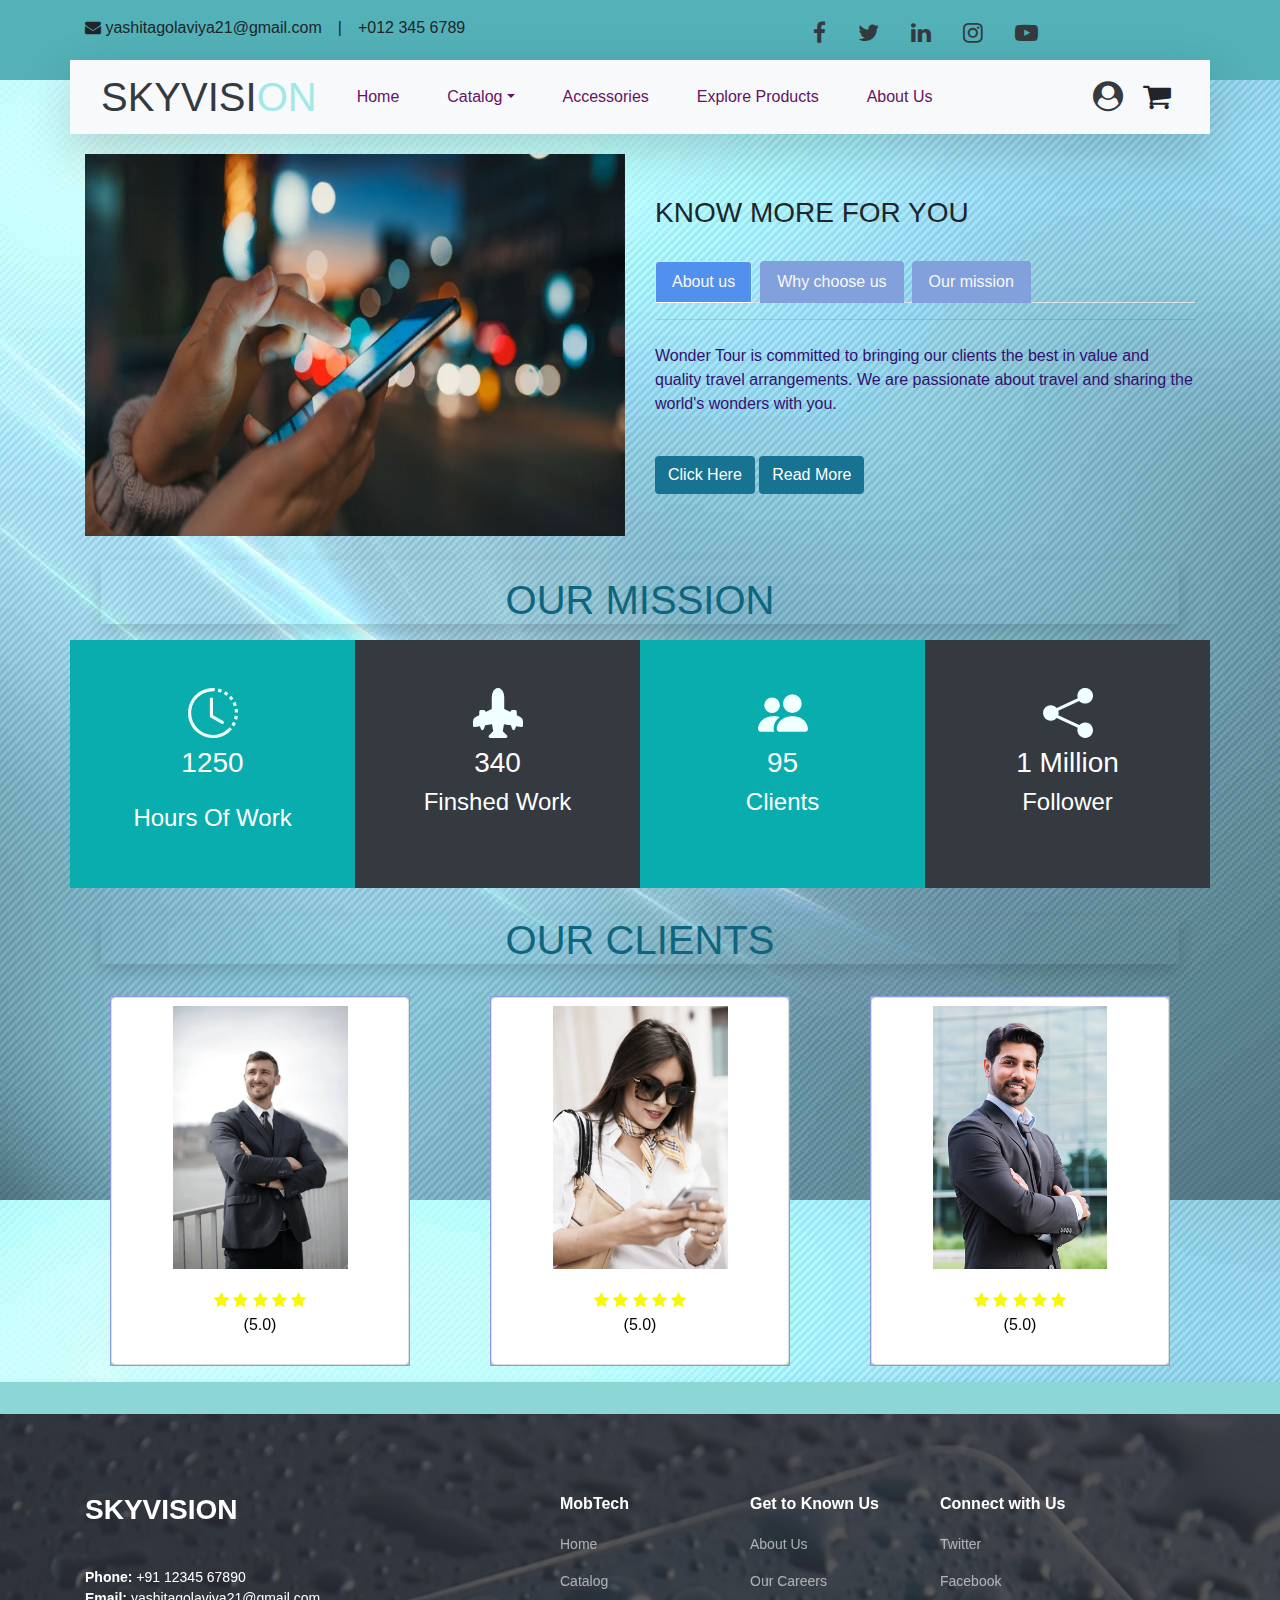
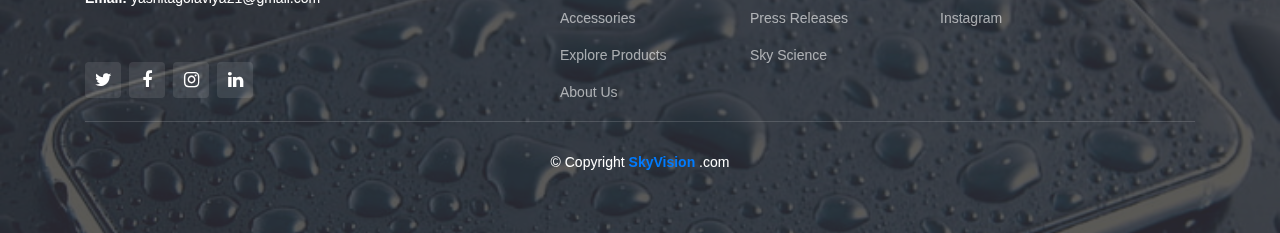
==== aboutUs.html @ 2d70c6f3 "first commit" ====
<!DOCTYPE html>
<html lang="en">

<head>
  <meta charset="UTF-8">
  <meta http-equiv="X-UA-Compatible" content="IE=edge">
  <meta name="viewport" content="width=device-width, initial-scale=1.0">
  <title>MobTech</title>
  <link rel="stylesheet" href="css/bootstrap.min.css">
  <script src="jquery-3.6.3.min.js"></script>
  <script src="js/bootstrap.min.js"></script>
  <link rel="stylesheet" href="style.css">
  <link rel="stylesheet" href="font-awesome-4.7.0/css/font-awesome.min.css">
  <script src="bootstrap-5.2.0-beta1-dist/js/bootstrap.min.js"></script>
  <link rel="icon" type="image/x-icon" href="image/yglogo.jpg">
</head>
<style>
  .box {
  box-shadow: 0px 5px 10px 0px rgba(0, 0, 0, 0.5);
  transition: all ease 0.2s;
}
.box:hover {
  transform: translateY(-5px);
  box-shadow: 0px 10px 20px 2px rgba(0, 0, 0, 0.25);
}
</style>

<body style="background-color: rgb(226, 222, 219);background-image: url('image/bg-2.jpg');">
  <!-- Topbar Start -->
<div class="container-fluid  pt-3 d-none d-lg-block" style="height: 80px; background-color: #53b1b8">
  <div class="container">
    <div class="row">
      <div class="col-lg-6 text-center text-lg-left mb-2 mb-lg-0">
        <div class="d-inline-flex align-items-center">
          <p><i class="fa fa-envelope me-3 "></i> yashitagolaviya21@gmail.com</p>
          <p class="text-body px-3">|</p>
          <p><i class="fa fa-phone-alt me-2"></i>+012 345 6789</p>
        </div>
      </div>
      <div class="col-lg-6 text-center text-lg-center">
        <div class="d-inline-flex align-items-center" style="font-size: 23px;">
          <a class="text-dark px-3" href="">
            <i class="fa fa-facebook " ></i>           
          </a>
          <a class="text-dark px-3" href="">
            <i class="fa fa-twitter " ></i>          
          </a>
          <a class="text-dark px-3" href="">
            <i class="fa fa-linkedin" ></i>
          </a>
          <a class="text-dark px-3" href="">
            <i class="fa fa-instagram" ></i>
           </a>
          <a class="text-dark pl-2 px-3" href="">
            <i class="fa fa-youtube-play" ></i>
          </a>
        </div>
      </div>
    </div>
  </div>
</div>
<!-- Topbar End -->
<!-- Navbar Start -->
<div class="container-fluid position-relative p-0">
  <div class="container-lg position-relative p-0 shadow-lg mt-3 mt-lg-0 " style="z-index: 9; top:-20px;">
    <nav class="navbar navbar-expand-lg bg-light">
      <div class="container-fluid">
        <a class="navbar-brand" href="#">
          <h1 class="m-0 " style="color: #a1e8e8;"><span class="text-dark">SKYVISI</span>ON</h1>
          <!-- <img src="image/logo1.png" alt="" style="height: 80px;width: 170px;"> -->
        </a>
        <button class="navbar-toggler" type="button" data-bs-toggle="collapse" data-bs-target="#navbarNav"
          aria-controls="navbarNav" aria-expanded="false" aria-label="Toggle navigation">
          <span class="navbar-toggler-icon"></span>
        </button>
        <div class="collapse navbar-collapse" id="navbarSupportedContent">
          <ul class="navbar-nav me-auto">
              <li class="nav-item  mx-auto">
                  <a class="nav-link active mx-3" aria-current="page" href="index.html"
                      style="color: rgb(101, 19, 101);">Home</a>
              </li>
              <li class="nav-item mx-3 dropdown">
                  <a class="nav-link dropdown-toggle" href="catalog.html" id="navbarDropdownMenuLink" data-toggle="dropdown"
                      aria-haspopup="true" aria-expanded="false" style="color: rgb(101, 19, 101);">Catalog</a>
                  <div class="dropdown-menu rounded w-25 mx-auto" aria-labelledby="navbarDropdownMenuLink">
                      <a class="dropdown-item" href="exloreproduct.html?dataType=mobile">Mobile</a>
                      <a class="dropdown-item" href="exloreproduct.html?dataType=iPad and Tablet">iPad & Tablet</a>
                      <a class="dropdown-item" href="exloreproduct.html?dataType=Laptop">Laptop</a>
                  </div>
              </li>
              <li class="nav-item mx-3">
                  <a class="nav-link" href="exloreproduct.html?dataType=Accessories" style="color: rgb(101, 19, 101);">Accessories</a>
              </li>
              <li class="nav-item mx-3">
                  <a class="nav-link" href="exloreproduct.html" style="color: rgb(101, 19, 101);">Explore Products</a>
              </li>
              <li class="nav-item mx-3">
                  <a class="nav-link" href="aboutUs.html" style="color: rgb(101, 19, 101);">About Us</a>
              </li>
          </ul>
      </div>
      <div class="ml-auto">
        <a href="signin.html"><i class="fa fa-user-circle text-dark mx-2" style="font-size:30px"></a></i>
        <i class="fa fa-shopping-cart mx-2" style="font-size:30px"></i>
    </div>
    </nav>
  </div>
</div>
<div class="container">
  <div class="row row-50 align-items-center justify-content-center justify-content-xl-between">
    <div class="col-lg-6 text-center wow fadeInUp" style="visibility: visible; animation-name: fadeInUp;"><img src="image/homeimg.jpeg" alt="" width="556" height="382" style="display: inline-block;border-style: none;box-sizing: border-box;aspect-ratio: auto 556 / 382;text-align: center;vertical-align: middle;max-width: 100%;">
    </div>
    <div class="col-lg-6 wow fadeInRight" data-wow-delay=".1s" style="visibility: visible; animation-delay: 0.1s; animation-name: fadeInRight;">
      <div class="box-width-lg-470">
        <h3>KNOW MORE FOR YOU</h3><br>
        <!-- Bootstrap tabs-->
        <div class="tabs-custom tabs-horizontal tabs-line tabs-line-big tabs-line-style-2 text-center text-md-left" id="tabs-7">
          <!-- Nav tabs-->
          <ul class="nav nav-tabs">
            <li class="nav-item"><a class="nav-link active mr-2 text-light" href="#tabs-7-1" data-toggle="tab" style="list-style: none;color: black; background-color: rgb(81, 144, 237);">About us</a></li>
            <li class="nav-item"><a class="nav-link mr-2 text-light" href="#tabs-7-2" data-toggle="tab"  style="list-style: none;color: black; background-color: rgb(130, 160, 219);">Why choose us</a></li>
            <li class="nav-item"><a class="nav-link mr-2 text-light" href="#tabs-7-3" data-toggle="tab"  style="list-style: none;color: black; background-color: rgb(130, 160, 219);">Our mission</a></li>
          </ul><hr> 
          <!-- Tab panes-->
          <div class="tab-content">
            <div class="tab-pane fade show active" id="tabs-7-1" style="list-style: none;">
              <p class="pt-2" style="color: rgb(52, 15, 112);">Wonder Tour is committed to bringing our clients the best in value and quality travel arrangements. We are passionate about travel and sharing the world's wonders with you.</p>
              <div class="group-md group-middle"><br>
                <button class="btn" style="background: #177391;"><a class="text-white" href="aboutUs.html" style="text-decoration:none">Click Here</a></button>
                <button class="btn" style="background: #177391;"><a  href="aboutUs.html" class="text-white" style="text-decoration:none;">Read More</a></button></div>
            </div>
            <div class="tab-pane fade" id="tabs-7-2">
              <p class="pt-2"style="color: rgb(52, 15, 112);">We are proud to offer excellent quality and value for money in our tours, which give you the chance to experience your chosen destination in an authentic and exciting way.</p><br>
              <div class="group-md group-middle">
                <button class="btn" style="background: #177391;"><a class="text-light" href="signin.html" style="text-decoration:none;background: #177391;">Signin ac..</a></button>
                <button class="btn" style="background: #177391;"><a class="text-light" href="signin.html" style="text-decoration:none;background: #177391;">Login Id</a></div></button>
            </div>
            <div class="tab-pane fade" id="tabs-7-3">
              <p class="pt-2"style="color: rgb(52, 15, 112);">Our mission is to provide the ultimate travel planning experience while becoming a one-stop shop for every travel service available in the industry.</p><br>
              <div class="group-md group-middle">
                <button class="btn" style="background: #177391;"><a class="text-light" href="aboutUs.html" style="text-decoration:none;background: #177391; ">Customer </a></button>
                <button class="btn" style="background: #177391;"><a class="text-light" href="aboutUs.html" style="text-decoration:none;background: #177391;">Flying Dream</a></div></button>
            </div>
          </div>
        </div>
      </div>
    </div>
  </div>
</div>
<!-- <div class="container-fluid">
  <div class="row">
      <div class="col-md-12">
          <img src="image/img.jpg" alt="" style="height: 100%;width: 100%;">
      </div>
  </div>
</div> -->
<div class="container achievement pt-2">
  <h1 class="text-center m-3 pt-3 shadow"style="color: #0d667e;">
    OUR  MISSION
</h1>
  <div class="row">
      <div class="col-md-3 text-center p-5" style="background-color: #0aadad;">
          <svg xmlns="http://www.w3.org/2000/svg" width="50" height="50" fill="currentColor"
              class="bi bi-clock-history" viewBox="0 0 16 16" color="azure">
              <path
                  d="M8.515 1.019A7 7 0 0 0 8 1V0a8 8 0 0 1 .589.022l-.074.997zm2.004.45a7.003 7.003 0 0 0-.985-.299l.219-.976c.383.086.76.2 1.126.342l-.36.933zm1.37.71a7.01 7.01 0 0 0-.439-.27l.493-.87a8.025 8.025 0 0 1 .979.654l-.615.789a6.996 6.996 0 0 0-.418-.302zm1.834 1.79a6.99 6.99 0 0 0-.653-.796l.724-.69c.27.285.52.59.747.91l-.818.576zm.744 1.352a7.08 7.08 0 0 0-.214-.468l.893-.45a7.976 7.976 0 0 1 .45 1.088l-.95.313a7.023 7.023 0 0 0-.179-.483zm.53 2.507a6.991 6.991 0 0 0-.1-1.025l.985-.17c.067.386.106.778.116 1.17l-1 .025zm-.131 1.538c.033-.17.06-.339.081-.51l.993.123a7.957 7.957 0 0 1-.23 1.155l-.964-.267c.046-.165.086-.332.12-.501zm-.952 2.379c.184-.29.346-.594.486-.908l.914.405c-.16.36-.345.706-.555 1.038l-.845-.535zm-.964 1.205c.122-.122.239-.248.35-.378l.758.653a8.073 8.073 0 0 1-.401.432l-.707-.707z">
              </path>
              <path d="M8 1a7 7 0 1 0 4.95 11.95l.707.707A8.001 8.001 0 1 1 8 0v1z"></path>
              <path
                  d="M7.5 3a.5.5 0 0 1 .5.5v5.21l3.248 1.856a.5.5 0 0 1-.496.868l-3.5-2A.5.5 0 0 1 7 9V3.5a.5.5 0 0 1 .5-.5z">
              </path>
          </svg>
          <h3 class="text-white m-2">1250</h3>
          <h4 class="text-white m-2 pt-3">Hours Of Work</h4>
      </div>
      <div class="col-md-3 text-center bg-dark p-5 ">
          <svg xmlns="http://www.w3.org/2000/svg" width="50" height="50" fill="currentColor"
              class="bi bi-airplane-engines-fill" viewBox="0 0 16 16" color="azure">
              <path
                  d="M8 0c-.787 0-1.292.592-1.572 1.151A4.347 4.347 0 0 0 6 3v3.691l-2 1V7.5a.5.5 0 0 0-.5-.5h-1a.5.5 0 0 0-.5.5v1.191l-1.17.585A1.5 1.5 0 0 0 0 10.618V12a.5.5 0 0 0 .582.493l1.631-.272.313.937a.5.5 0 0 0 .948 0l.405-1.214 2.21-.369.375 2.253-1.318 1.318A.5.5 0 0 0 5.5 16h5a.5.5 0 0 0 .354-.854l-1.318-1.318.375-2.253 2.21.369.405 1.214a.5.5 0 0 0 .948 0l.313-.937 1.63.272A.5.5 0 0 0 16 12v-1.382a1.5 1.5 0 0 0-.83-1.342L14 8.691V7.5a.5.5 0 0 0-.5-.5h-1a.5.5 0 0 0-.5.5v.191l-2-1V3c0-.568-.14-1.271-.428-1.849C9.292.591 8.787 0 8 0Z">
              </path>
          </svg>
          <h3 class="text-white m-2">340</h3>
          <h4 class="text-white m-2">Finshed Work</h4>
      </div>
      <div class="col-md-3 text-center p-5 "  style="background-color: #0aadad;">
          <svg xmlns="http://www.w3.org/2000/svg" width="50" height="50" fill="currentColor" class="bi bi-people-fill"
              viewBox="0 0 16 16" color="azure">
              <path d="M7 14s-1 0-1-1 1-4 5-4 5 3 5 4-1 1-1 1H7zm4-6a3 3 0 1 0 0-6 3 3 0 0 0 0 6z"></path>
              <path fill-rule="evenodd"
                  d="M5.216 14A2.238 2.238 0 0 1 5 13c0-1.355.68-2.75 1.936-3.72A6.325 6.325 0 0 0 5 9c-4 0-5 3-5 4s1 1 1 1h4.216z">
              </path>
              <path d="M4.5 8a2.5 2.5 0 1 0 0-5 2.5 2.5 0 0 0 0 5z"></path>
          </svg>
          <h3 class="text-white m-2">95</h3>
          <h4 class="text-white m-2">Clients</h4>
      </div>
      <div class="col-md-3 text-center bg-dark p-5 ">
          <svg xmlns="http://www.w3.org/2000/svg" width="50" height="50" fill="currentColor" class="bi bi-share-fill"
              viewBox="0 0 16 16" color="azure">
              <path
                  d="M11 2.5a2.5 2.5 0 1 1 .603 1.628l-6.718 3.12a2.499 2.499 0 0 1 0 1.504l6.718 3.12a2.5 2.5 0 1 1-.488.876l-6.718-3.12a2.5 2.5 0 1 1 0-3.256l6.718-3.12A2.5 2.5 0 0 1 11 2.5z">
              </path>
          </svg>
          <h3 class="text-white m-2">1 Million</h3>
          <h4 class="text-white m-2">Follower</h4>
      </div>
  </div>
</div>
<!-- Our Clients -->
<div class="container mt-2 pt-1" id="read">
  <h1 class="text-center m-3 shadow"style="color: #0d667e;">
      OUR  CLIENTS
  </h1>
  <div class="row">
      <div class="col-lg-4 p-3">
          <div class="flip-card m-auto ">
              <div class="flip-card-inner ">
                <div class="flip-card-front">
                  <div class="card h-100 p-2" >
                      <img src="image/card3.png" alt="Avatar" style="height: 75%;object-fit: contain;">
                      <div class="card-body">
                          <span class="fa fa-star checked" style="color: rgb(248, 248, 6);"></span>
                          <span class="fa fa-star checked" style="color: rgb(248, 248, 6);"></span>
                          <span class="fa fa-star checked" style="color: rgb(248, 248, 6);"></span>
                          <span class="fa fa-star checked"style="color: rgb(248, 248, 6);"></span>
                          <span class="fa fa-star checked"style="color: rgb(248, 248, 6);"></span>
                          <br><span>(5.0)</span>
                      </div>
                    </div>  
                </div>
                <div class="flip-card-back ">
                  <h1 class="p-3">Mr.Seif Adam</h1>
                  <p class="p-3">I guess I hit it lucky. This is my second time ordering from them and I have no compliant. In fact, I ordered mobiles for a that was better than I expected. I'm a happy shopper.</p>
                </div>
              </div>
            </div>
      </div>
      <div class="col-lg-4 p-3">
          <div class="flip-card m-auto ">
              <div class="flip-card-inner ">
                <div class="flip-card-front">
                  <div class="card h-100 p-2" >
                      <img src="image/card1.png" alt="Avatar" style="height: 75%;object-fit: contain;" >
                      <div class="card-body">
                          <span class="fa fa-star checked" style="color: rgb(248, 248, 6);"></span>
                          <span class="fa fa-star checked" style="color: rgb(248, 248, 6);"></span>
                          <span class="fa fa-star checked" style="color: rgb(248, 248, 6);"></span>
                          <span class="fa fa-star checked" style="color: rgb(248, 248, 6);"></span>
                          <span class="fa fa-star checked"style="color: rgb(248, 248, 6);"></span>
                          <br><span>(5.0)</span>
                      </div>
                    </div>  
                </div>
                <div class="flip-card-back ">
                  <h1 class="p-3">Ms.Rubby Cruish</h1>
                  <p class="p-3">Ordering process was easy, and although I paid for rush delivery the Oder didn't show up on time…. I was offered a credit towards my next purchase and the rush order charges were deducted from my order. The customer response time was satisfactory. </p>
                </div>
              </div>
            </div>
      </div>
      <div class="col-lg-4 p-3">
          <div class="flip-card m-auto ">
              <div class="flip-card-inner ">
                <div class="flip-card-front">
                  <div class="card h-100 p-2" >
                      <img src="image/clients.jpg" alt="Avatar" style="height: 75%;object-fit: contain;" >
                      <div class="card-body">
                          <span class="fa fa-star checked" style="color: rgb(248, 248, 6);"></span>
                          <span class="fa fa-star checked" style="color: rgb(248, 248, 6);"></span>
                          <span class="fa fa-star checked" style="color: rgb(248, 248, 6);"></span>
                          <span class="fa fa-star checked" style="color: rgb(248, 248, 6);"></span>
                          <span class="fa fa-star checked" style="color: rgb(248, 248, 6);"></span>
                          <br><span>(5.0)</span>
                      </div>
                    </div>  
                </div>
                <div class="flip-card-back ">
                  <h1 class="p-3">Mr.Larusso Dustin</h1>
                  <p class="p-3">I ordered a world brands in a mobile and it was to be sent to Alberta. After ordering I saw all the horrible reviews and I was so scared. But my friend got them and they were soooooooo wonderful for using . I will use this service again</p>
                </div>
              </div>
            </div>
      </div>
  </div>
</div>
<div class="container-fluid">
  <div class="row">
    <div class="col-sm-12 p-3 shadow" style="background-color: #8cd6d6;" >

    </div>
  </div>
</div>
  <footer id="footer" class="footer">
    <div class="footer-content position-relative">
              <div class="container">
                        <div class="row">

                                  <div class="col-lg-5 col-md-5">
                                            <div class="footer-info">
                                                      <h3>SKYVISION</h3><br>
                                                      <strong>Phone:</strong> +91 12345 67890<br>
                                                      <strong>Email:</strong>
                                                      yashitagolaviya21@gmail.com<br>
                                                      </p><br>
                                                      <div class="social-links d-flex mt-3">
                                                                <a href="#"
                                                                          class="d-flex align-items-center justify-content-center"><i
                                                                                    class="fa fa-twitter"></i></a>
                                                                <a href="#"
                                                                          class="d-flex align-items-center justify-content-center"><i
                                                                                    class="fa fa-facebook"></i></a>
                                                                <a href="#"
                                                                          class="d-flex align-items-center justify-content-center"><i
                                                                                    class="fa fa-instagram"></i></a>
                                                                <a href="#"
                                                                          class="d-flex align-items-center justify-content-center"><i
                                                                                    class="fa fa-linkedin"></i></a>
                                                      </div>
                                            </div>
                                  </div><!-- End footer info column-->
                                  <div class="col-lg-2 col-md-3 footer-links">
                                            <h4>MobTech</h4>
                                            <ul>
                                                      <li><a href="/index.html">Home</a></li>
                                                      <li><a href="/catalog.html">Catalog</a></li>
                                                      <li><a href="/accessories.html">Accessories</a>
                                                      </li>
                                                      <li><a href="/exloreproduct.html">Explore
                                                                          Products</a></li>
                                                      <li><a href="/aboutUs.html">About Us</a></li>
                                            </ul>
                                  </div><!-- End footer links column-->
                                  <div class="col-lg-2 col-md-3 footer-links">
                                            <h4>Get to Known Us</h4>
                                            <ul>
                                                      <li><a href="aboutUs.html">About Us</a></li>
                                                      <li><a href="#">Our Careers</a></li>
                                                      <li><a href="#">Press Releases</a></li>
                                                      <li><a href="#">Sky Science</a></li>
                                            </ul>
                                  </div><!-- End footer links column-->
                                  <div class="col-lg-2 col-md-3 footer-links">
                                            <h4>Connect with Us</h4>
                                            <ul>
                                                      <li><a href="#">Twitter</a></li>
                                                      <li><a href="#">Facebook</a></li>
                                                      <li><a href="#">Instagram</a></li>
                                            </ul>
                                  </div>
                        </div>
              </div>
    </div>
    <div class="footer-legal text-center position-relative">
              <div class="container">
                        <div class="copyright">
                                  © Copyright <strong><span><a href="index.html" style="text-decoration: none;">SkyVision </a></span></strong>.com
                        </div>
              </div>
    </div>
</footer>
</body>

</html>
---- style.css ----
#stic {
    background-image: url(image/homeimg3.jpeg);
    background-repeat: no-repeat;
    background-attachment: fixed;
    position: absolute;
    height: 100%;
    width: 100vw;
    opacity: 7;
    background-size: cover;
        }
        /* .accimg{
	background-image: url('image/accimg.jpg');
        } */
.nav-bar::before {
	position: absolute;
	content: "";
	width: 100%;
	height: 50%;
	top: 0;
	left: 0;
	background: light;
        }
        
        .navbar-light .navbar-nav .nav-link {
	padding: 30px 15px;
	/* color: $dark; */
	font-weight: 500;
	outline: none;
        }

/* .nav-link{
          color: rgb(19, 7, 19);
          font-weight: bold;
         
}
.dropdown-menu{
          color: rgb(20, 63, 2);
          /* background-color: rgb(244, 172, 239); */
          /* background-color: rgb(199, 236, 201); 
          font-weight: 500;
          font-family: 'Ubuntu', sans-serif;font-size: large;
} */ 
.brand{
          border-radius: 4px;
          margin: 20px;
          padding: 2px;
          /* border: 1px solid goldenrod; */
}
 .brand img-hover-zoom--basic img {
          transition: transform .5s ease;
}
.heading{
          text-shadow: 1px 1px  rgb(126, 122, 122);
}
/* footer */
.footer {
	color: #fff;
	background: url("image/footer.jpg") top center no-repeat;
	background-size: cover;
	font-size: 14px;
	padding: 80px 0 60px 0;
	position: relative;
        }
        .footer:before {
	content: "";
	background: rgba(49, 48, 48, 0.8);
	position: absolute;
	inset: 0;
        }
        /* .footer-content .footer-info {
	margin-bottom: 30px;
        } */
        
        .footer-content .footer-info h3 {
	font-size: 28px;
	margin: 0 0 20px 0;
	padding: 2px 0 2px 0;
	line-height: 1;
	font-weight: 700;
	text-transform: uppercase;
        }
        
        /* .footer-content .footer-info h3 span {
	color: var(--color-primary);
        }
         */
        /* .footer-content .footer-info p {
	font-size: 14px;
	line-height: 24px;
	margin-bottom: 0;
	font-family: var(--font-primary);
	color: #fff;
        } */
        
        .footer-content .social-links a {
	font-size: 18px;
	display: inline-block;
	background: rgba(255, 255, 255, 0.1);
	color: #fff;
	line-height: 1;
	margin-right: 8px;
	border-radius: 4px;
	width: 36px;
	height: 36px;
	transition: 0.3s;
        }
        .footer-content .social-links a:hover {
	background: var(--color-primary);
	text-decoration: none;
        }
        
        .footer-content h4 {
	font-size: 16px;
	font-weight: 600;
	color: #fff;
	position: relative;
	padding-bottom: 12px;
        }
        .footer-content .footer-links {
	margin-bottom: 10px;
        }
        .footer-content .footer-links ul {
	list-style: none;
	padding: 0;
	margin: 0;
        }
        
        .footer-content .footer-links ul li {
	padding: 8px 0;
        }
        .footer-content .footer-links ul li:first-child {
	padding-top: 0;
        }
        .footer-content .footer-links ul a {
	color: rgba(255, 255, 255, 0.6);
	transition: 0.3s;
	display: inline-block;
	line-height: 1;
        }  
         .footer-content .footer-links ul a:hover {
	color: #fff;
        }
        .copyright {
	padding-top: 30px;
	border-top: 1px solid rgba(255, 255, 255, 0.15);
        }
        
        /* .footer .footer-legal .credits {
	padding-top: 4px;
	font-size: 13px;
	color: #fff;
        }
        
        .footer .footer-legal .credits a {
	color: var(--color-primary);
        } */

        /* trending products */
        .card{
	transition-property: all;
	transition-duration: .5s;
	border-radius: 5px;
      }
      .card-contain:hover{
	transform: scale(1.1); 
	transition-duration: 1s;
      }
      
    
.flip-card {
	background-color: transparent;
	width: 300px;
	height: 370px;
	border: 1px solid #8d9bdc;
	perspective: 1000px; /* Remove this if you don't want the 3D effect */
        }
        
        /* This container is needed to position the front and back side */
        .flip-card-inner {
	position: relative;
	width: 100%;
	height: 100%;
	text-align: center;
	transition: transform 0.8s;
	transform-style: preserve-3d;
        }
        
        /* Do an horizontal flip when you move the mouse over the flip box container */
        .flip-card:hover .flip-card-inner {
	transform: rotateY(180deg);
        }
        
        /* Position the front and back side */
        .flip-card-front, .flip-card-back {
	position: absolute;
	width: 100%;
	height: 100%;
	-webkit-backface-visibility: hidden; /* Safari */
	backface-visibility: hidden;
        }
        
        /* Style the front side (fallback if image is missing) */
        .flip-card-front {
	background-color: #bbb;
	color: black;
        }
        
        /* Style the back side */
        .flip-card-back {
	background-color: rgb(224, 110, 241);
	color: white;
	transform: rotateY(180deg);
        }
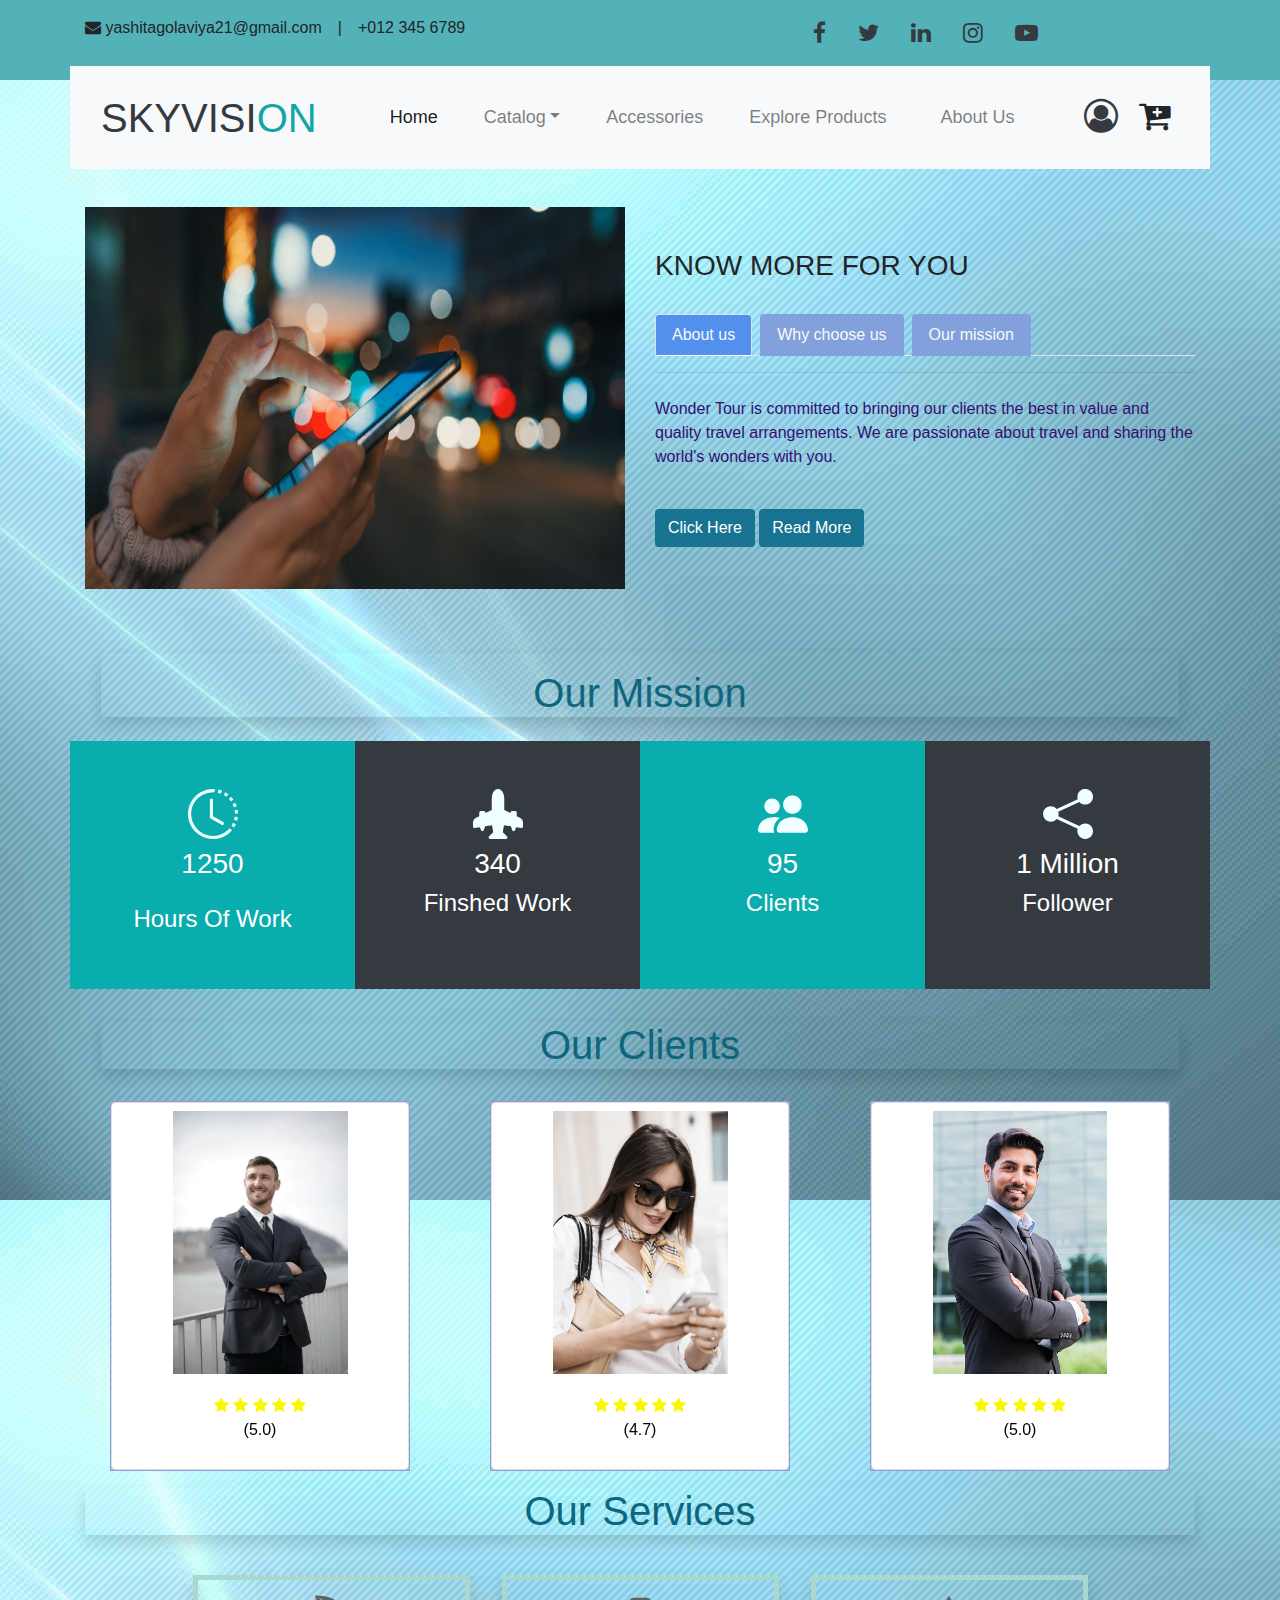
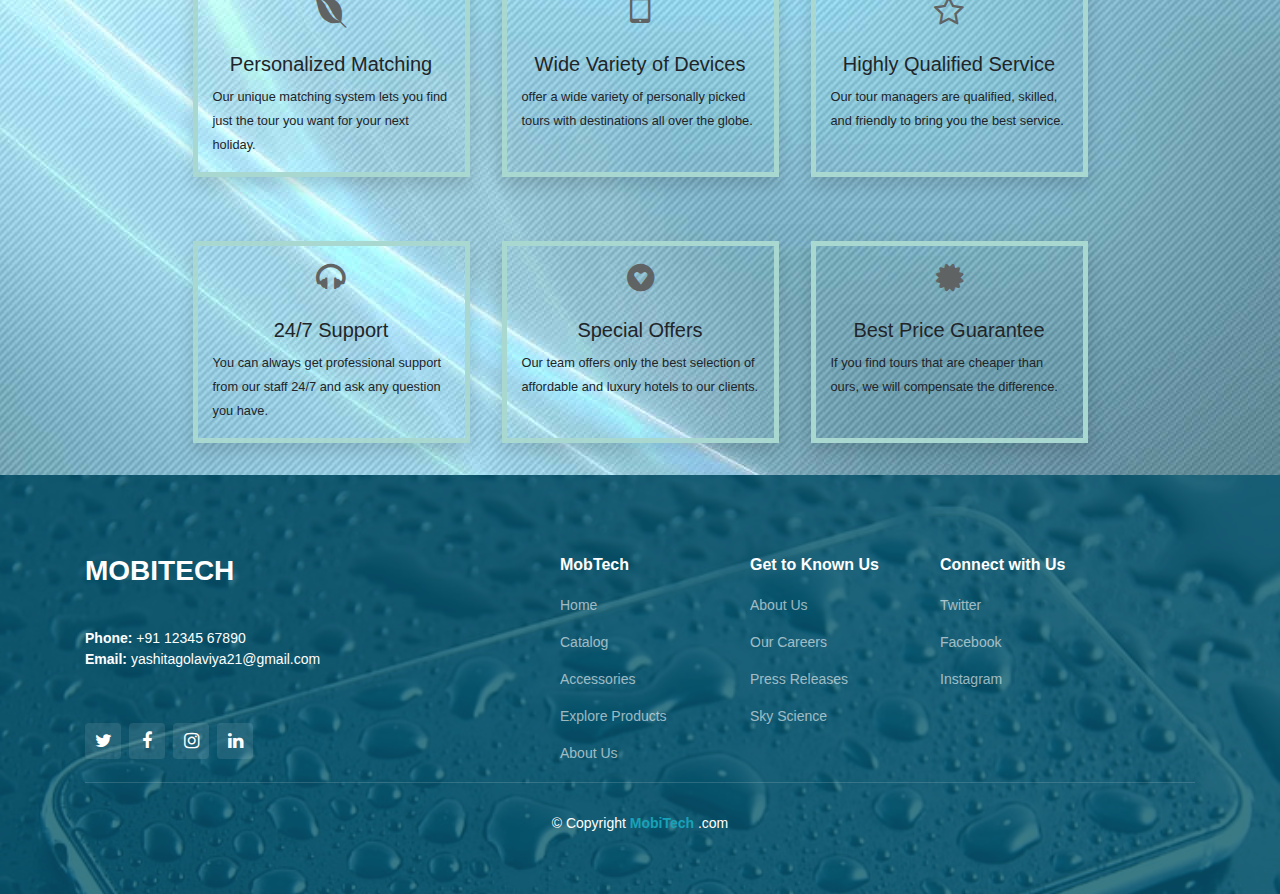
==== commit 63187036: "done" ====
--- a/aboutUs.html
+++ b/aboutUs.html
@@ -27,85 +27,79 @@
 
 <body style="background-color: rgb(226, 222, 219);background-image: url('image/bg-2.jpg');">
   <!-- Topbar Start -->
-<div class="container-fluid  pt-3 d-none d-lg-block" style="height: 80px; background-color: #53b1b8">
-  <div class="container">
-    <div class="row">
-      <div class="col-lg-6 text-center text-lg-left mb-2 mb-lg-0">
-        <div class="d-inline-flex align-items-center">
-          <p><i class="fa fa-envelope me-3 "></i> yashitagolaviya21@gmail.com</p>
-          <p class="text-body px-3">|</p>
-          <p><i class="fa fa-phone-alt me-2"></i>+012 345 6789</p>
+  <div class="container-fluid  pt-3 d-none d-lg-block" style="height: 80px; background-color: #53b1b8">
+    <div class="container">
+        <div class="row">
+            <div class="col-lg-6 text-center text-lg-left mb-2 mb-lg-0">
+                <div class="d-inline-flex align-items-center">
+                    <p><i class="fa fa-envelope me-3 "></i> yashitagolaviya21@gmail.com</p>
+                    <p class="text-body px-3">|</p>
+                    <p><i class="fa fa-phone-alt me-2"></i>+012 345 6789</p>
+                </div>
+            </div>
+            <div class="col-lg-6 text-center text-lg-center">
+                <div class="d-inline-flex align-items-center" style="font-size: 23px;">
+                    <a class="text-dark px-3" href="">
+                        <i class="fa fa-facebook "></i>
+                    </a>
+                    <a class="text-dark px-3" href="">
+                        <i class="fa fa-twitter "></i>
+                    </a>
+                    <a class="text-dark px-3" href="">
+                        <i class="fa fa-linkedin"></i>
+                    </a>
+                    <a class="text-dark px-3" href="">
+                        <i class="fa fa-instagram"></i>
+                    </a>
+                    <a class="text-dark pl-2 px-3" href="">
+                        <i class="fa fa-youtube-play"></i>
+                    </a>
+                </div>
+            </div>
         </div>
-      </div>
-      <div class="col-lg-6 text-center text-lg-center">
-        <div class="d-inline-flex align-items-center" style="font-size: 23px;">
-          <a class="text-dark px-3" href="">
-            <i class="fa fa-facebook " ></i>           
-          </a>
-          <a class="text-dark px-3" href="">
-            <i class="fa fa-twitter " ></i>          
-          </a>
-          <a class="text-dark px-3" href="">
-            <i class="fa fa-linkedin" ></i>
-          </a>
-          <a class="text-dark px-3" href="">
-            <i class="fa fa-instagram" ></i>
-           </a>
-          <a class="text-dark pl-2 px-3" href="">
-            <i class="fa fa-youtube-play" ></i>
-          </a>
+    </div>
+</div>
+<nav class=" container navbar navbar-expand-lg navbar-light bg-light justify-content-end" 
+    style="background-color: rgb(89, 195, 206); font-family: 'Ubuntu', sans-serif;font-size:large;z-index: 9; top:-14px;">
+    <button class="navbar-toggler" type="button" data-bs-toggle="collapse" data-bs-target="#navbarSupportedContent"
+        aria-controls="navbarSupportedContent" aria-expanded="false" aria-label="Toggle navigation">
+        <span class="navbar-toggler-icon"></span>
+    </button>
+    <div class="container-fluid text-center">
+        <h1 class="m-0 " style="color: #13a5a5;"><span class="text-dark">SKYVISI</span>ON</h1>&nbsp;&nbsp;
+        <!-- <a class="navbar-brand mx-auto pr-4" href="index.html"><img src="image/yglogotst.jpg"
+                class="rounded rounded-circle mx-auto" alt="" width="80px"></a> -->
+        <div class="collapse navbar-collapse" id="navbarSupportedContent">
+            <ul class="navbar-nav me-auto">
+                <li class="nav-item  mx-auto">
+                    <a class="nav-link active mx-2 ml-5" aria-current="page" href="index.html">Home</a>
+                </li>
+                <li class="nav-item mx-2 dropdown">
+                    <a class="nav-link dropdown-toggle" href="catalog.html" id="navbarDropdownMenuLink" data-toggle="dropdown"
+                        aria-haspopup="true" aria-expanded="false">Catalog</a>
+                    <div class="dropdown-menu rounded w-25 mx-auto" aria-labelledby="navbarDropdownMenuLink" style="background-color: #29a2a2;">
+                        <a class="dropdown-item" href="exloreproduct.html?dataType=mobile" style="color: whitesmoke;">Mobile</a>
+                        <a class="dropdown-item" href="exloreproduct.html?dataType=iPad and Tablet" style="color: whitesmoke;">iPad & Tablet</a>
+                        <a class="dropdown-item" href="exloreproduct.html?dataType=Laptop" style="color: whitesmoke;">Laptop</a>
+                    </div>
+                </li>
+                <li class="nav-item mx-2">
+                    <a class="nav-link" href="exloreproduct.html?dataType=Accessories">Accessories</a>
+                </li>
+                <li class="nav-item mx-2">
+                    <a class="nav-link" href="exloreproduct.html">Explore Products</a>
+                </li>
+                <li class="nav-item mx-3">
+                    <a class="nav-link" href="aboutUs.html">About Us</a>
+                </li>
+            </ul>
+            <div class="ml-auto">
+                <a href="signin.html"><i class="fa fa-user-circle-o text-dark mx-2" style="font-size:34px"></a></i>
+                <i class="fa fa-cart-plus mx-2" style="font-size:34px"></i>
+            </div>
         </div>
-      </div>
-    </div>
-  </div>
-</div>
-<!-- Topbar End -->
-<!-- Navbar Start -->
-<div class="container-fluid position-relative p-0">
-  <div class="container-lg position-relative p-0 shadow-lg mt-3 mt-lg-0 " style="z-index: 9; top:-20px;">
-    <nav class="navbar navbar-expand-lg bg-light">
-      <div class="container-fluid">
-        <a class="navbar-brand" href="#">
-          <h1 class="m-0 " style="color: #a1e8e8;"><span class="text-dark">SKYVISI</span>ON</h1>
-          <!-- <img src="image/logo1.png" alt="" style="height: 80px;width: 170px;"> -->
-        </a>
-        <button class="navbar-toggler" type="button" data-bs-toggle="collapse" data-bs-target="#navbarNav"
-          aria-controls="navbarNav" aria-expanded="false" aria-label="Toggle navigation">
-          <span class="navbar-toggler-icon"></span>
-        </button>
-        <div class="collapse navbar-collapse" id="navbarSupportedContent">
-          <ul class="navbar-nav me-auto">
-              <li class="nav-item  mx-auto">
-                  <a class="nav-link active mx-3" aria-current="page" href="index.html"
-                      style="color: rgb(101, 19, 101);">Home</a>
-              </li>
-              <li class="nav-item mx-3 dropdown">
-                  <a class="nav-link dropdown-toggle" href="catalog.html" id="navbarDropdownMenuLink" data-toggle="dropdown"
-                      aria-haspopup="true" aria-expanded="false" style="color: rgb(101, 19, 101);">Catalog</a>
-                  <div class="dropdown-menu rounded w-25 mx-auto" aria-labelledby="navbarDropdownMenuLink">
-                      <a class="dropdown-item" href="exloreproduct.html?dataType=mobile">Mobile</a>
-                      <a class="dropdown-item" href="exloreproduct.html?dataType=iPad and Tablet">iPad & Tablet</a>
-                      <a class="dropdown-item" href="exloreproduct.html?dataType=Laptop">Laptop</a>
-                  </div>
-              </li>
-              <li class="nav-item mx-3">
-                  <a class="nav-link" href="exloreproduct.html?dataType=Accessories" style="color: rgb(101, 19, 101);">Accessories</a>
-              </li>
-              <li class="nav-item mx-3">
-                  <a class="nav-link" href="exloreproduct.html" style="color: rgb(101, 19, 101);">Explore Products</a>
-              </li>
-              <li class="nav-item mx-3">
-                  <a class="nav-link" href="aboutUs.html" style="color: rgb(101, 19, 101);">About Us</a>
-              </li>
-          </ul>
-      </div>
-      <div class="ml-auto">
-        <a href="signin.html"><i class="fa fa-user-circle text-dark mx-2" style="font-size:30px"></a></i>
-        <i class="fa fa-shopping-cart mx-2" style="font-size:30px"></i>
-    </div>
-    </nav>
-  </div>
-</div>
+    </div>
+</nav><br>
 <div class="container">
   <div class="row row-50 align-items-center justify-content-center justify-content-xl-between">
     <div class="col-lg-6 text-center wow fadeInUp" style="visibility: visible; animation-name: fadeInUp;"><img src="image/homeimg.jpeg" alt="" width="556" height="382" style="display: inline-block;border-style: none;box-sizing: border-box;aspect-ratio: auto 556 / 382;text-align: center;vertical-align: middle;max-width: 100%;">
@@ -126,11 +120,11 @@
             <div class="tab-pane fade show active" id="tabs-7-1" style="list-style: none;">
               <p class="pt-2" style="color: rgb(52, 15, 112);">Wonder Tour is committed to bringing our clients the best in value and quality travel arrangements. We are passionate about travel and sharing the world's wonders with you.</p>
               <div class="group-md group-middle"><br>
-                <button class="btn" style="background: #177391;"><a class="text-white" href="aboutUs.html" style="text-decoration:none">Click Here</a></button>
+                <button class="btn" style="background: #177391;"><a class="text-white" href="index.html" style="text-decoration:none">Click Here</a></button>
                 <button class="btn" style="background: #177391;"><a  href="aboutUs.html" class="text-white" style="text-decoration:none;">Read More</a></button></div>
             </div>
             <div class="tab-pane fade" id="tabs-7-2">
-              <p class="pt-2"style="color: rgb(52, 15, 112);">We are proud to offer excellent quality and value for money in our tours, which give you the chance to experience your chosen destination in an authentic and exciting way.</p><br>
+              <p class="pt-2" style="color: rgb(7, 86, 89);">We are proud to offer excellent quality and value for money in our tours, which give you the chance to experience your chosen destination in an authentic and exciting way.</p><br>
               <div class="group-md group-middle">
                 <button class="btn" style="background: #177391;"><a class="text-light" href="signin.html" style="text-decoration:none;background: #177391;">Signin ac..</a></button>
                 <button class="btn" style="background: #177391;"><a class="text-light" href="signin.html" style="text-decoration:none;background: #177391;">Login Id</a></div></button>
@@ -147,18 +141,11 @@
     </div>
   </div>
 </div>
-<!-- <div class="container-fluid">
-  <div class="row">
-      <div class="col-md-12">
-          <img src="image/img.jpg" alt="" style="height: 100%;width: 100%;">
-      </div>
-  </div>
-</div> -->
-<div class="container achievement pt-2">
+<div class="container achievement pt-5">
   <h1 class="text-center m-3 pt-3 shadow"style="color: #0d667e;">
-    OUR  MISSION
+    Our Mission
 </h1>
-  <div class="row">
+  <div class="row pt-2">
       <div class="col-md-3 text-center p-5" style="background-color: #0aadad;">
           <svg xmlns="http://www.w3.org/2000/svg" width="50" height="50" fill="currentColor"
               class="bi bi-clock-history" viewBox="0 0 16 16" color="azure">
@@ -208,9 +195,9 @@
   </div>
 </div>
 <!-- Our Clients -->
-<div class="container mt-2 pt-1" id="read">
+<div class="container mt-2 pt-2" id="read">
   <h1 class="text-center m-3 shadow"style="color: #0d667e;">
-      OUR  CLIENTS
+      Our  Clients
   </h1>
   <div class="row">
       <div class="col-lg-4 p-3">
@@ -248,7 +235,7 @@
                           <span class="fa fa-star checked" style="color: rgb(248, 248, 6);"></span>
                           <span class="fa fa-star checked" style="color: rgb(248, 248, 6);"></span>
                           <span class="fa fa-star checked"style="color: rgb(248, 248, 6);"></span>
-                          <br><span>(5.0)</span>
+                          <br><span>(4.7)</span>
                       </div>
                     </div>  
                 </div>
@@ -284,13 +271,43 @@
       </div>
   </div>
 </div>
-<div class="container-fluid">
-  <div class="row">
-    <div class="col-sm-12 p-3 shadow" style="background-color: #8cd6d6;" >
-
-    </div>
-  </div>
-</div>
+<div class="container">
+  <h1 class="text-center shadow"style="color: #0d667e;">Our Services</h1>
+  <div class="row justify-content-center p-3">
+      <div class="col-3 shadow box pt-3 m-3" style="border: 5px solid rgb(169, 216, 209);">
+        <a href="#"class="d-flex align-items-center justify-content-center" style="text-decoration: none;color: #606363;"><i class="fa fa-envira" style="font-size: 32px;"></i></a><br>
+        <h5 class="text-center">Personalized Matching</h5>
+        <p><small>Our unique matching system lets you find just the tour you want for your next holiday.</small></p>
+      </div>
+      <div class="col-3 shadow box pt-3 m-3" style="border: 5px solid rgb(169, 216, 209);">
+        <a href="#"class="d-flex align-items-center justify-content-center" style="text-decoration: none;color: #606363;"><i class="fa fa-tablet" style="font-size: 32px;"></i></a><br>
+        <h5 class="text-center">Wide Variety of Devices</h5>
+        <p><small>offer a wide variety of personally picked tours with destinations all over the globe.</small></p>
+      </div>
+      <div class="col-3 shadow box pt-3 m-3" style="border: 5px solid rgb(169, 216, 209);">
+        <a href="#"class="d-flex align-items-center justify-content-center" style="text-decoration: none;color: #606363;"><i class="fa  fa-star-o" style="font-size: 32px;"></i></a><br>
+        <h5 class="text-center">Highly Qualified Service</h5>
+        <p><small>Our tour managers are qualified, skilled, and friendly to bring you the best service.</small> </p>
+      </div>
+  </div>
+  <div class="row justify-content-center p-3">
+    <div class="col-3 shadow box pt-3 m-3" style="border: 5px solid rgb(169, 216, 209);">
+      <a href="#"class="d-flex align-items-center justify-content-center" style="text-decoration: none;color: #606363;"><i class="fa fa-headphones" style="font-size: 32px;"></i></a><br>
+      <h5 class="text-center">24/7 Support</h5>
+        <p><small>You can always get professional support from our staff 24/7 and ask any question you have.</small></p>
+    </div>
+    <div class="col-3 shadow box pt-3 m-3" style="border: 5px solid rgb(169, 216, 209);">
+        <a href="#"class="d-flex align-items-center justify-content-center" style="text-decoration: none;color: #606363;"><i class="fa  fa-gratipay"style="font-size: 32px;"></i></a><br>
+        <h5 class="text-center">Special Offers</h5>
+        <p><small>Our team offers only the best selection of affordable and luxury hotels to our clients.</small></p>
+      </div>
+      <div class="col-3 shadow box pt-3 m-3" style="border: 5px solid rgb(169, 216, 209);">
+        <a href="#"class="d-flex align-items-center justify-content-center" style="text-decoration: none;color: #606363;"><i class="fa fa-certificate"style="font-size: 32px;"></i></a><br>
+        <h5 class="text-center">Best Price Guarantee</h5>
+        <p><small>If you find tours that are cheaper than ours, we will compensate the difference.</small></p>
+      </div>
+  </div>
+  </div>
   <footer id="footer" class="footer">
     <div class="footer-content position-relative">
               <div class="container">
@@ -298,24 +315,24 @@
 
                                   <div class="col-lg-5 col-md-5">
                                             <div class="footer-info">
-                                                      <h3>SKYVISION</h3><br>
+                                                      <h3>MOBITECH</h3><br>
                                                       <strong>Phone:</strong> +91 12345 67890<br>
                                                       <strong>Email:</strong>
                                                       yashitagolaviya21@gmail.com<br>
                                                       </p><br>
                                                       <div class="social-links d-flex mt-3">
-                                                                <a href="#"
-                                                                          class="d-flex align-items-center justify-content-center"><i
-                                                                                    class="fa fa-twitter"></i></a>
-                                                                <a href="#"
-                                                                          class="d-flex align-items-center justify-content-center"><i
-                                                                                    class="fa fa-facebook"></i></a>
-                                                                <a href="#"
-                                                                          class="d-flex align-items-center justify-content-center"><i
-                                                                                    class="fa fa-instagram"></i></a>
-                                                                <a href="#"
-                                                                          class="d-flex align-items-center justify-content-center"><i
-                                                                                    class="fa fa-linkedin"></i></a>
+                                                                <a href="#"class="d-flex align-items-center justify-content-center">
+                                                                    <i class="fa fa-twitter"></i>
+                                                                </a>
+                                                                <a href="#"class="d-flex align-items-center justify-content-center">
+                                                                    <i class="fa fa-facebook"></i>
+                                                                </a>
+                                                                <a href="#"class="d-flex align-items-center justify-content-center">
+                                                                    <i class="fa fa-instagram"></i>
+                                                                </a>
+                                                                <a href="#"class="d-flex align-items-center justify-content-center">
+                                                                    <i class="fa fa-linkedin"></i>
+                                                                </a>
                                                       </div>
                                             </div>
                                   </div><!-- End footer info column-->
@@ -354,7 +371,7 @@
     <div class="footer-legal text-center position-relative">
               <div class="container">
                         <div class="copyright">
-                                  © Copyright <strong><span><a href="index.html" style="text-decoration: none;">SkyVision </a></span></strong>.com
+                                  © Copyright <strong><span><a href="index.html" style="text-decoration:none;" class="text-info">MobiTech </a></span></strong>.com
                         </div>
               </div>
     </div>
--- a/style.css
+++ b/style.css
@@ -1,15 +1,25 @@
 #stic {
-    background-image: url(image/homeimg3.jpeg);
+    background-image: url(image/homeimage...\ -\ Copy.avif);
     background-repeat: no-repeat;
     background-attachment: fixed;
     position: absolute;
-    height: 100%;
+    height: 400px;
     width: 100vw;
     opacity: 7;
     background-size: cover;
         }
-        /* .accimg{
-	background-image: url('image/accimg.jpg');
+/* .submitpage{
+	background: url("image/thank-you-cover.webp") top center no-repeat;
+	background-size: cover;
+	width: 100%;
+	position: relative;
+
+}
+.submitpage:before {
+	content: "";
+	background: rgba(8, 89, 108, 0.8);
+	position: absolute;
+	inset: 0;
         } */
 .nav-bar::before {
 	position: absolute;
@@ -27,19 +37,6 @@
 	font-weight: 500;
 	outline: none;
         }
-
-/* .nav-link{
-          color: rgb(19, 7, 19);
-          font-weight: bold;
-         
-}
-.dropdown-menu{
-          color: rgb(20, 63, 2);
-          /* background-color: rgb(244, 172, 239); */
-          /* background-color: rgb(199, 236, 201); 
-          font-weight: 500;
-          font-family: 'Ubuntu', sans-serif;font-size: large;
-} */ 
 .brand{
           border-radius: 4px;
           margin: 20px;
@@ -63,7 +60,7 @@
         }
         .footer:before {
 	content: "";
-	background: rgba(49, 48, 48, 0.8);
+	background: rgba(8, 89, 108, 0.8);
 	position: absolute;
 	inset: 0;
         }
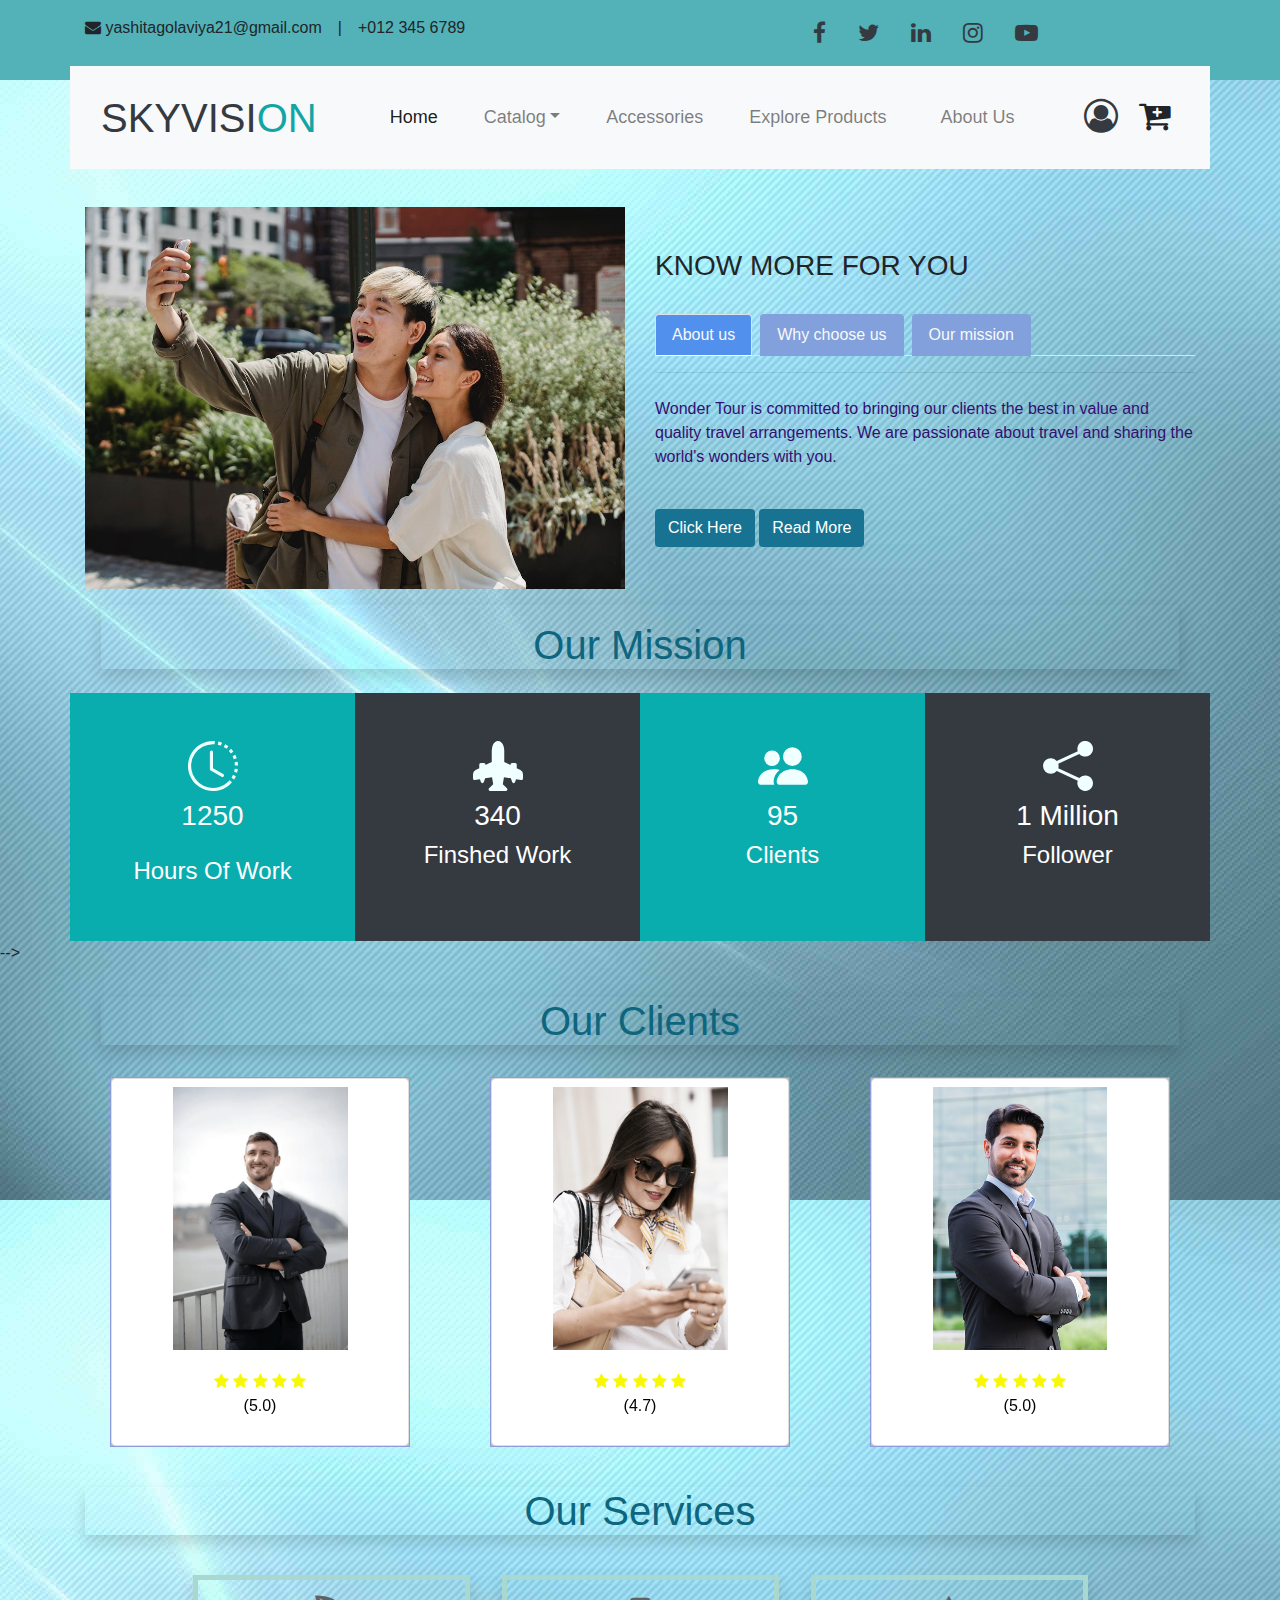
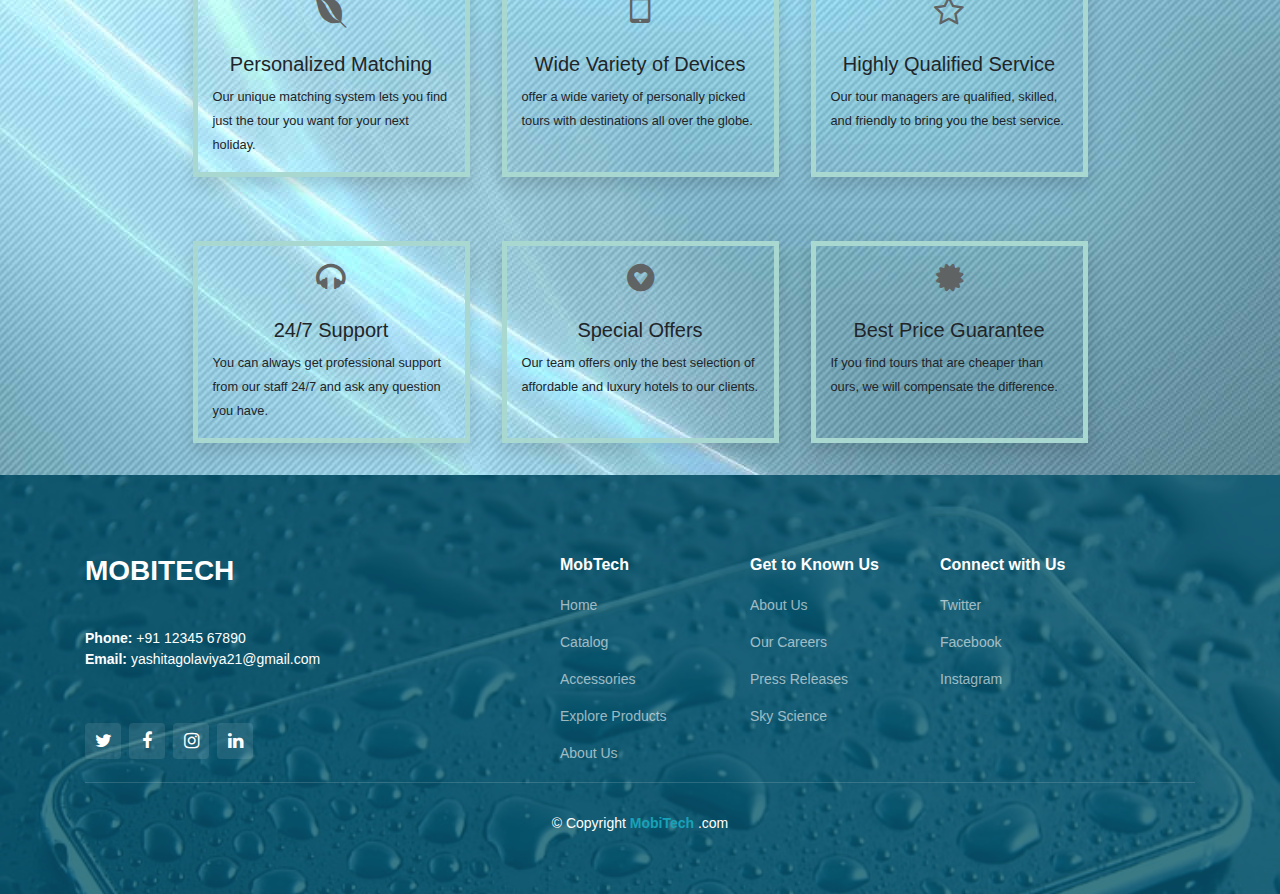
==== commit 75646748: "done1" ====
--- a/aboutUs.html
+++ b/aboutUs.html
@@ -1,6 +1,5 @@
 <!DOCTYPE html>
 <html lang="en">
-
 <head>
   <meta charset="UTF-8">
   <meta http-equiv="X-UA-Compatible" content="IE=edge">
@@ -24,7 +23,6 @@
   box-shadow: 0px 10px 20px 2px rgba(0, 0, 0, 0.25);
 }
 </style>
-
 <body style="background-color: rgb(226, 222, 219);background-image: url('image/bg-2.jpg');">
   <!-- Topbar Start -->
   <div class="container-fluid  pt-3 d-none d-lg-block" style="height: 80px; background-color: #53b1b8">
@@ -67,8 +65,6 @@
     </button>
     <div class="container-fluid text-center">
         <h1 class="m-0 " style="color: #13a5a5;"><span class="text-dark">SKYVISI</span>ON</h1>&nbsp;&nbsp;
-        <!-- <a class="navbar-brand mx-auto pr-4" href="index.html"><img src="image/yglogotst.jpg"
-                class="rounded rounded-circle mx-auto" alt="" width="80px"></a> -->
         <div class="collapse navbar-collapse" id="navbarSupportedContent">
             <ul class="navbar-nav me-auto">
                 <li class="nav-item  mx-auto">
@@ -102,7 +98,7 @@
 </nav><br>
 <div class="container">
   <div class="row row-50 align-items-center justify-content-center justify-content-xl-between">
-    <div class="col-lg-6 text-center wow fadeInUp" style="visibility: visible; animation-name: fadeInUp;"><img src="image/homeimg.jpeg" alt="" width="556" height="382" style="display: inline-block;border-style: none;box-sizing: border-box;aspect-ratio: auto 556 / 382;text-align: center;vertical-align: middle;max-width: 100%;">
+    <div class="col-lg-6 text-center wow fadeInUp" style="visibility: visible; animation-name: fadeInUp;"><img src="image/happy.jpeg" alt="" width="556" height="382" style="display: inline-block;border-style: none;box-sizing: border-box;aspect-ratio: auto 556 / 382;text-align: center;vertical-align: middle;max-width: 100%;">
     </div>
     <div class="col-lg-6 wow fadeInRight" data-wow-delay=".1s" style="visibility: visible; animation-delay: 0.1s; animation-name: fadeInRight;">
       <div class="box-width-lg-470">
@@ -140,8 +136,6 @@
       </div>
     </div>
   </div>
-</div>
-<div class="container achievement pt-5">
   <h1 class="text-center m-3 pt-3 shadow"style="color: #0d667e;">
     Our Mission
 </h1>
@@ -193,12 +187,11 @@
           <h4 class="text-white m-2">Follower</h4>
       </div>
   </div>
-</div>
+</div> -->
 <!-- Our Clients -->
+<br>
 <div class="container mt-2 pt-2" id="read">
-  <h1 class="text-center m-3 shadow"style="color: #0d667e;">
-      Our  Clients
-  </h1>
+  <h1 class="text-center m-3 shadow"style="color: #0d667e;">Our  Clients</h1>
   <div class="row">
       <div class="col-lg-4 p-3">
           <div class="flip-card m-auto ">
@@ -270,7 +263,7 @@
             </div>
       </div>
   </div>
-</div>
+</div><br>
 <div class="container">
   <h1 class="text-center shadow"style="color: #0d667e;">Our Services</h1>
   <div class="row justify-content-center p-3">
@@ -339,13 +332,13 @@
                                   <div class="col-lg-2 col-md-3 footer-links">
                                             <h4>MobTech</h4>
                                             <ul>
-                                                      <li><a href="/index.html">Home</a></li>
-                                                      <li><a href="/catalog.html">Catalog</a></li>
-                                                      <li><a href="/accessories.html">Accessories</a>
+                                                      <li><a href="index.html">Home</a></li>
+                                                      <li><a href="catalog.html">Catalog</a></li>
+                                                      <li><a href="accessories.html">Accessories</a>
                                                       </li>
-                                                      <li><a href="/exloreproduct.html">Explore
+                                                      <li><a href="exloreproduct.html">Explore
                                                                           Products</a></li>
-                                                      <li><a href="/aboutUs.html">About Us</a></li>
+                                                      <li><a href="aboutUs.html">About Us</a></li>
                                             </ul>
                                   </div><!-- End footer links column-->
                                   <div class="col-lg-2 col-md-3 footer-links">
--- a/style.css
+++ b/style.css
@@ -1,5 +1,5 @@
 #stic {
-    background-image: url(image/homeimage...\ -\ Copy.avif);
+    background-image: url(image/homeimage...\ -\ Copy.avif );
     background-repeat: no-repeat;
     background-attachment: fixed;
     position: absolute;
@@ -8,19 +8,6 @@
     opacity: 7;
     background-size: cover;
         }
-/* .submitpage{
-	background: url("image/thank-you-cover.webp") top center no-repeat;
-	background-size: cover;
-	width: 100%;
-	position: relative;
-
-}
-.submitpage:before {
-	content: "";
-	background: rgba(8, 89, 108, 0.8);
-	position: absolute;
-	inset: 0;
-        } */
 .nav-bar::before {
 	position: absolute;
 	content: "";
